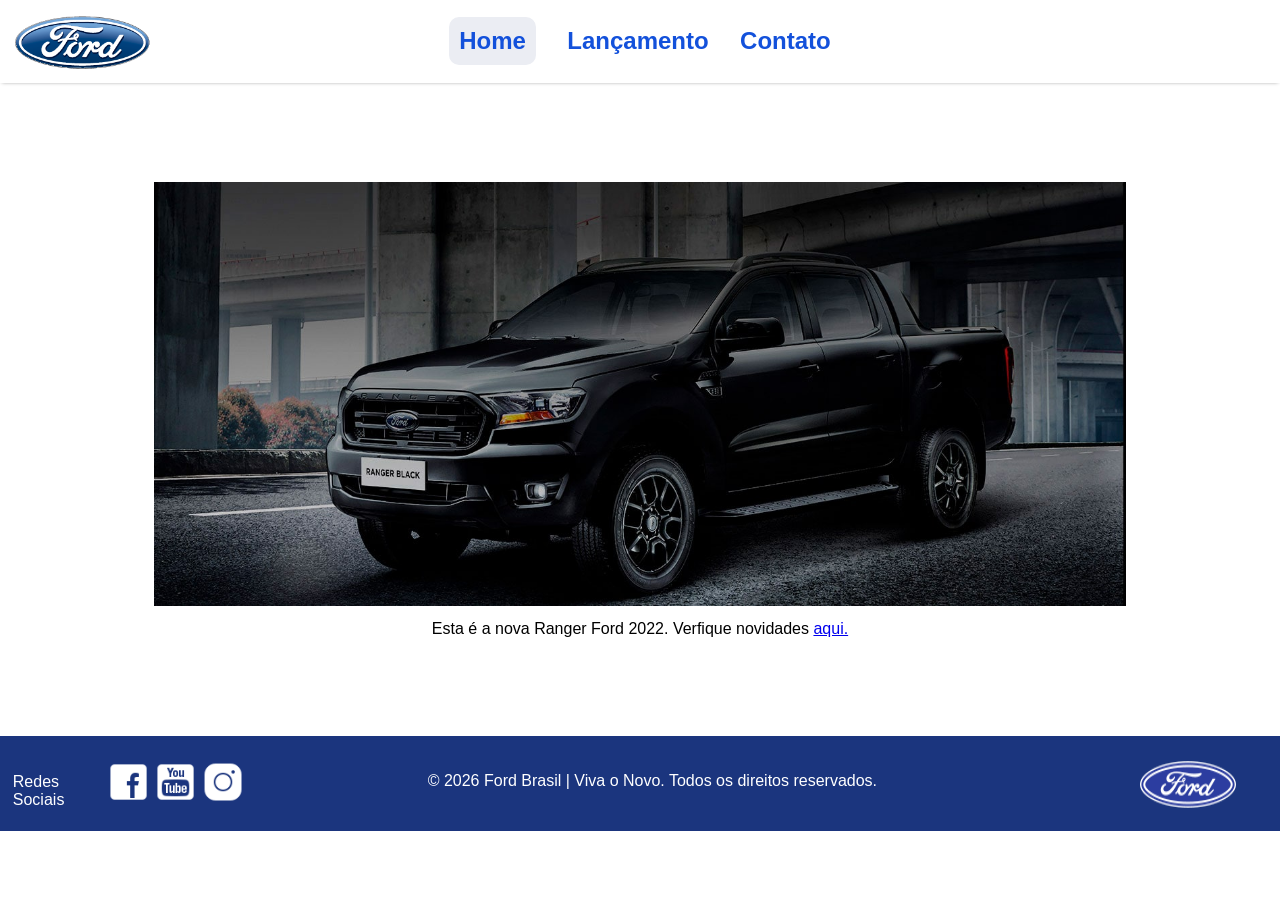
==== HTML-e-CSS/desafio_4_HTML_E_CSS(VINÍCIUS DA HORA DE CASTRO)/index.html @ 199eb63d "ULTIMO DIA DE DESAFIO" ====
<!DOCTYPE html>
<html lang="pt-br">
<head>
    <meta charset="UTF-8">
    <meta http-equiv="X-UA-Compatible" content="IE=edge">
    <meta name="viewport" content="width=device-width, initial-scale=1.0">
    <meta name="author" content="Vinícius">
    <meta name="description" content="A empresa Ford está lançando um novo veículo e, portanto, decidiu reformular o seu portal na web.">
    <meta name="keywords" content="Ford, veículo, carro, lançamento, Ranger, Ranger Black">
    <link rel="stylesheet" href="style/home.css">
    <link rel="stylesheet" href="style/headfoot.css">

    <title>Ford - Home - Novo Veículo</title>
</head> 
<body>

    <header>

        <div class="logo">
            <img src="images/logo-ford-256.png" alt="Ford Logo" class="logo_img">
        </div>

        <nav class="cabeçalho">
            <a href="index.html" class="cabeçalho_link" id="ativo">Home</a>
            <a href="lançamento.html" class="cabeçalho_link">Lançamento</a>
            <a href="contato.html" class="cabeçalho_link">Contato</a>
        </nav>

    </header>

    <main>

        <div class="carro">
            <a href="lançamento.html"><img src="images/imagem_1.jpg" alt="carro ford ranger black" class="carro_img"></a>
            <p class="aqui_link">Esta é a nova Ranger Ford 2022. Verfique novidades <a href="lançamento.html">aqui.</a></p>
        </div>
        
    </main>

    <footer>

        <div class="redes">
            <p>Redes Sociais</p>
        </div>

        <nav class="social">
            <a target="_blank" href="https://www.facebook.com/FordBrasil/?locale=pt_BR"><img src="images/facebook-50.png" alt="Facebook Logo" class="social_links"></a>
            <a target="_blank" href="http://youtube.com/@fordbrasil"><img src="images/youtube-squared-50.png" alt="YouTube Logo" class="social_links"></a>
            <a target="_blank" href="https://www.instagram.com/fordbrasil/"><img src="images/instagram-logo-50.png" alt="Instagram Logo" class="social_links"></a>

            <div class="copyright">
                <P>&copy; 2026 Ford Brasil | Viva o Novo. Todos os direitos reservados.</P>
            </div>

            <div class="logo2">
                <img src="images/ford-96.png" alt="Ford Logo" class="logo_img2">
            </div>
        </nav>

    </footer>

</body>
</html>
---- HTML-e-CSS/desafio_4_HTML_E_CSS(VINÍCIUS DA HORA DE CASTRO)/style/home.css ----
* {
    margin: 0;
    padding: 0;
    box-sizing: border-box;
}

:root {
    --cor_margens: #1b357e;
    --cor_botoes: #1351db;
    --cor_cinza_claro: #ebedf3;
}

main {
    display: flex;
    flex: 1;
    width: 100%;
    flex-direction: column;
    justify-content: center;
    align-items: center;

    min-width: 0px;
    max-width: 100%;
}

.carro {
    display: flex;
    flex-direction: column;
    width: 100%;
    height: 72.6vh;
    justify-content: center;
    align-items: center;
}
.carro_img {
    width: 100%;
    padding: 0% 0% 1% 0%;
}

.carro a {
    width: 76%;
    justify-content: center;
    text-align: center;
}

.carro_img:hover {
    transform: scale(1.003);
    transition: 0.1s;
}

.aqui_link {
    font-size: 100%;
    font-family: "Montserrat", sans-serif;
}
---- HTML-e-CSS/desafio_4_HTML_E_CSS(VINÍCIUS DA HORA DE CASTRO)/style/headfoot.css ----
* {
    margin: 0;
    padding: 0;
    box-sizing: border-box;
}

:root {
    --cor_margens: #1b357e;
    --cor_botoes: #1351db;
    --cor_cinza_claro: #ebedf3;
}

header {
    display: flex;
    padding: 1% 1% 1% 1%;
    box-shadow: 0px 1px 4px -2px grey;
    margin: 0% 0% 0% 0%;

    min-width: 0;
    max-width: 100%;
}


.logo {
    display: flex;
    width: 25%;
}

.logo_img {
    width: 44%;
}

.cabeçalho {
    display: flex;
    width: 50%;
    gap: 5%;
    align-items: center;
    justify-content:center;
}

.cabeçalho_link {
    text-decoration: none;
    font-size: 150%;
    font-family: "Montserrat", sans-serif;
    color: var(--cor_botoes);
    font-weight: bold;
}

.cabeçalho_link:hover {
    color: var(--cor_margens);
    transition: 0.15s;
    transform: scale(1.05);
}

#ativo {
    background-color: var(--cor_cinza_claro);
    padding: 10px;
    border-radius: 10px;
}

footer {
    display: flex;
    padding: 1.9% 1% 1.7% 1%;
    background-color: var(--cor_margens);
    color: white;
    flex: 1;

    min-width: 0;
    max-width: 100%;
}

.redes {
    padding-top: 1%;
    display: flex;
    width: 7.5%;
    font-family: "Montserrat", sans-serif;
    font-size: 100%;
}
  
.social {
    display: flex;
    width: 90%;
    gap: 0%;
    
}

.social_links {
    width: 90%;
}

.social_links:hover {
    transition: 0.15s;
    transform: scale(1.03);
}

.copyright {
    padding-top: 1%;
    padding-left: 3%;
    display: flex;
    width: 72%;
    font-size: 100%;
    justify-content: center;
    font-family: "Montserrat", sans-serif;
}

.logo2 {
    display: flex;
    width: 20%;
    justify-content: end;
}

.logo_img2 {
    width: 45%;
}
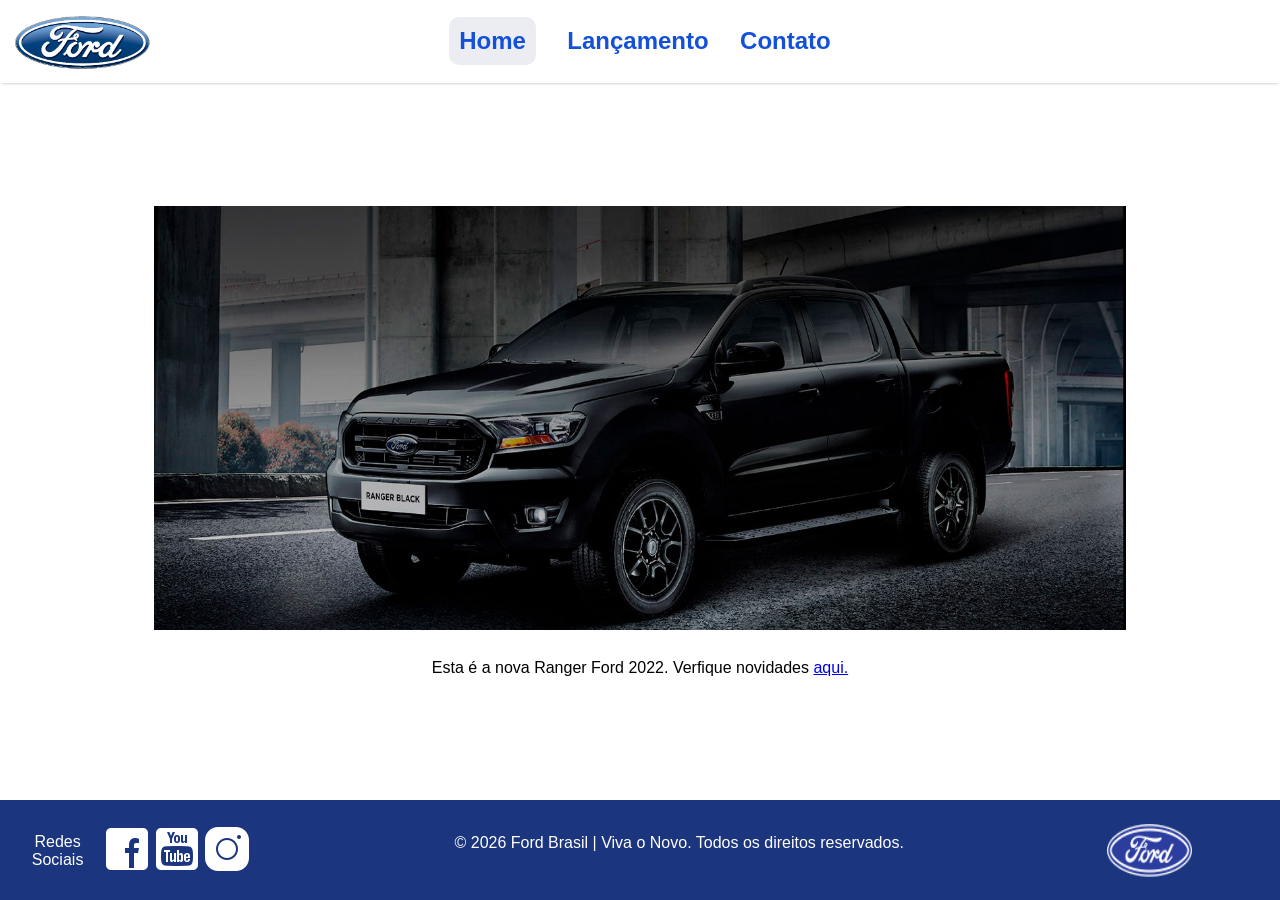
==== commit 624ba649: "terminei, glória" ====
--- a/HTML-e-CSS/desafio_4_HTML_E_CSS(VINÍCIUS DA HORA DE CASTRO)/index.html
+++ b/HTML-e-CSS/desafio_4_HTML_E_CSS(VINÍCIUS DA HORA DE CASTRO)/index.html
@@ -1,17 +1,20 @@
 <!DOCTYPE html>
 <html lang="pt-br">
+
 <head>
     <meta charset="UTF-8">
     <meta http-equiv="X-UA-Compatible" content="IE=edge">
     <meta name="viewport" content="width=device-width, initial-scale=1.0">
     <meta name="author" content="Vinícius">
-    <meta name="description" content="A empresa Ford está lançando um novo veículo e, portanto, decidiu reformular o seu portal na web.">
+    <meta name="description"
+        content="A empresa Ford está lançando um novo veículo e, portanto, decidiu reformular o seu portal na web.">
     <meta name="keywords" content="Ford, veículo, carro, lançamento, Ranger, Ranger Black">
     <link rel="stylesheet" href="style/home.css">
     <link rel="stylesheet" href="style/headfoot.css">
 
     <title>Ford - Home - Novo Veículo</title>
-</head> 
+</head>
+
 <body>
 
     <header>
@@ -31,23 +34,30 @@
     <main>
 
         <div class="carro">
-            <a href="lançamento.html"><img src="images/imagem_1.jpg" alt="carro ford ranger black" class="carro_img"></a>
-            <p class="aqui_link">Esta é a nova Ranger Ford 2022. Verfique novidades <a href="lançamento.html">aqui.</a></p>
+            <a href="lançamento.html"><img src="images/imagem_1.jpg" alt="carro ford ranger black"
+                    class="carro_img"></a>
+            <p class="aqui_link">Esta é a nova Ranger Ford 2022. Verfique novidades <a href="lançamento.html">aqui.</a>
+            </p>
         </div>
-        
+
     </main>
 
     <footer>
 
         <div class="redes">
             <p>Redes Sociais</p>
+
+            <div class="social_img">
+                <a target="_blank" href="https://www.facebook.com/FordBrasil/?locale=pt_BR"><img
+                        src="images/facebook-50.png" alt="Facebook Logo" class="social_links"></a>
+                <a target="_blank" href="http://youtube.com/@fordbrasil"><img src="images/youtube-squared-50.png"
+                        alt="YouTube Logo" class="social_links"></a>
+                <a target="_blank" href="https://www.instagram.com/fordbrasil/"><img src="images/instagram-logo-50.png"
+                        alt="Instagram Logo" class="social_links"></a>
+            </div>
         </div>
 
         <nav class="social">
-            <a target="_blank" href="https://www.facebook.com/FordBrasil/?locale=pt_BR"><img src="images/facebook-50.png" alt="Facebook Logo" class="social_links"></a>
-            <a target="_blank" href="http://youtube.com/@fordbrasil"><img src="images/youtube-squared-50.png" alt="YouTube Logo" class="social_links"></a>
-            <a target="_blank" href="https://www.instagram.com/fordbrasil/"><img src="images/instagram-logo-50.png" alt="Instagram Logo" class="social_links"></a>
-
             <div class="copyright">
                 <P>&copy; 2026 Ford Brasil | Viva o Novo. Todos os direitos reservados.</P>
             </div>
@@ -60,4 +70,5 @@
     </footer>
 
 </body>
-</html> +
+</html>
--- a/HTML-e-CSS/desafio_4_HTML_E_CSS(VINÍCIUS DA HORA DE CASTRO)/style/home.css
+++ b/HTML-e-CSS/desafio_4_HTML_E_CSS(VINÍCIUS DA HORA DE CASTRO)/style/home.css
@@ -10,11 +10,16 @@
     --cor_cinza_claro: #ebedf3;
 }
 
+body {
+    height: 100vh;
+    display: flex;
+    flex-direction: column
+}
+
 main {
     display: flex;
-    flex: 1;
     width: 100%;
-    flex-direction: column;
+    height: 100%;
     justify-content: center;
     align-items: center;
 
@@ -25,14 +30,17 @@
 .carro {
     display: flex;
     flex-direction: column;
+    align-self: center;
+    justify-content: center;
     width: 100%;
-    height: 72.6vh;
-    justify-content: center;
+    height: 100%;
     align-items: center;
+    text-align: center;
 }
+
 .carro_img {
     width: 100%;
-    padding: 0% 0% 1% 0%;
+    align-self: center;
 }
 
 .carro a {
@@ -49,5 +57,12 @@
 .aqui_link {
     font-size: 100%;
     font-family: "Montserrat", sans-serif;
+    padding-top: 2%;
 }
 
+@media (max-width: 800px) {
+    .carro p {
+        width: 70%;
+        font-size: 120%;
+    }
+}
--- a/HTML-e-CSS/desafio_4_HTML_E_CSS(VINÍCIUS DA HORA DE CASTRO)/style/headfoot.css
+++ b/HTML-e-CSS/desafio_4_HTML_E_CSS(VINÍCIUS DA HORA DE CASTRO)/style/headfoot.css
@@ -70,13 +70,18 @@
 }
 
 .redes {
-    padding-top: 1%;
     display: flex;
-    width: 7.5%;
+    width: 30%;
     font-family: "Montserrat", sans-serif;
     font-size: 100%;
 }
   
+.redes p {
+    width: 40%;
+    text-align: center;
+    align-self: center;
+}
+
 .social {
     display: flex;
     width: 90%;
@@ -84,8 +89,13 @@
     
 }
 
+.social_img {
+    display: flex;
+    width: 100%;
+}
+
 .social_links {
-    width: 90%;
+    width: 100%;
 }
 
 .social_links:hover {
@@ -111,4 +121,74 @@
 
 .logo_img2 {
     width: 45%;
+}
+
+@media (max-width: 800px) {
+    header {
+        flex-direction: column;
+        align-items: center;
+    }
+
+    .logo {
+        display: flex;
+        justify-content: center;
+        width: 55%;
+        padding-bottom: 3%;
+    }
+
+    .cabeçalho {
+        display: flex;
+        flex-direction: column;
+        font-size: 75%;
+    }
+
+    .cabeçalho_link {
+        margin-bottom: 3%;
+    }
+
+    #ativo {
+        padding: 5px;
+        border-radius: 5px;
+    }
+
+    footer {
+        flex-direction: column;
+    }
+
+    .redes {
+        justify-content: center;
+        align-self: center;
+        width: 100%;
+    }
+
+    .social_img {
+        width: 25%;
+    }
+
+    .redes p {
+        width: 30%;
+    }
+
+    .social {
+        width: 100%;
+        flex-direction: column;
+        align-items: center;
+    }
+
+    .copyright {
+        margin-top: 5%;
+        text-align: center;
+        width: 100%;
+        font-size: 75%;
+    }
+
+    .logo2 {
+        margin-top: 5%;
+        width: 100%;
+        justify-content: center;
+    }
+
+    .logo_img2 {
+        width: 20%;
+    }
 }
